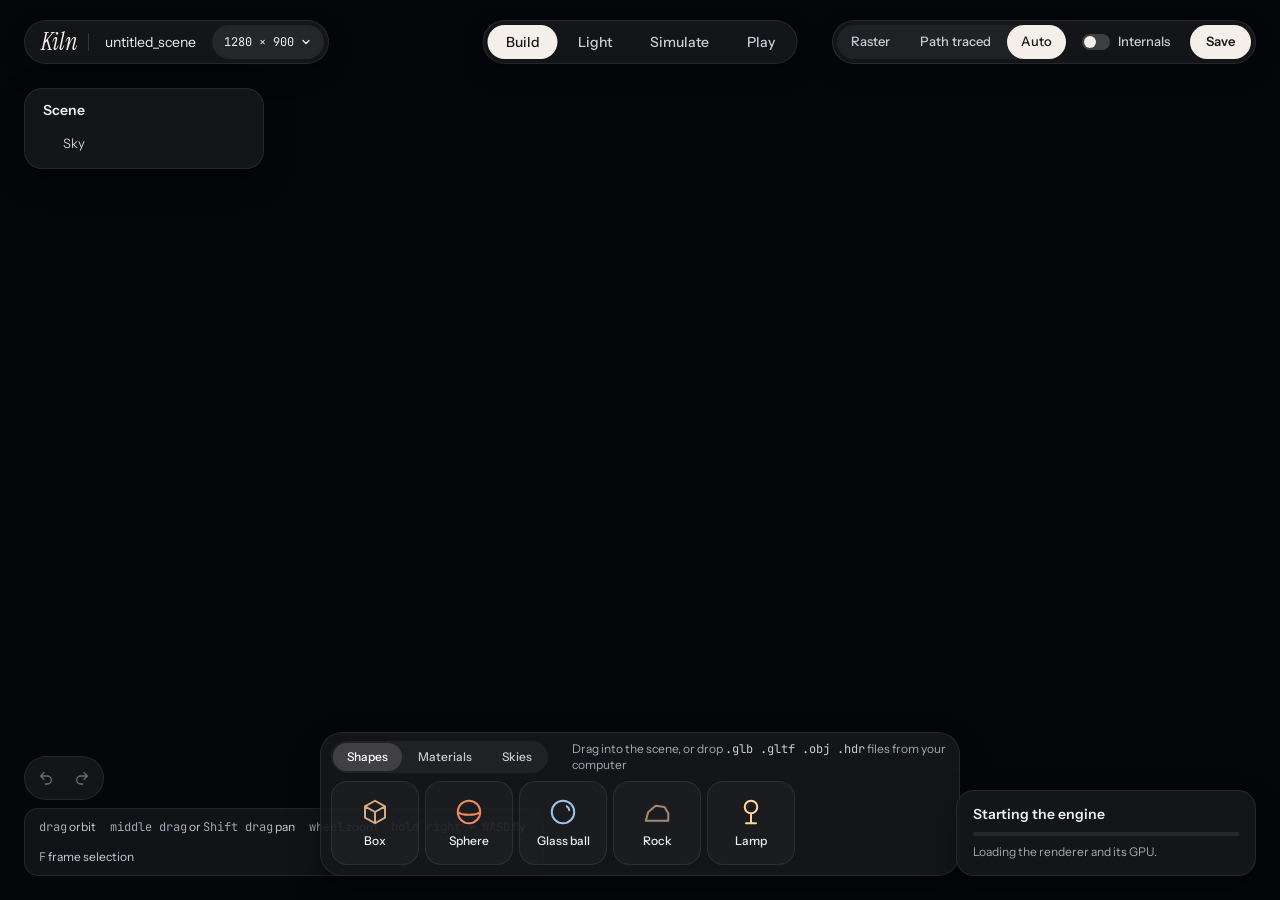
==== web/editor/index.html @ d9aaa7a7 "editor: objects of their own material: colour, roughness, metallic, an image The card's Own gives th" ====
<!doctype html>
<html lang="en">
<head>
<meta charset="utf-8">
<meta name="viewport" content="width=device-width, initial-scale=1">
<title>Kiln — untitled_scene</title>
<link rel="stylesheet" href="editor.css">
</head>
<body>
<!-- Kiln, the web editor of little_renderer (docs: the editor's design handoff). The engine
     (apps/editor.c, compiled to engine.js) draws into #canvas; everything else is HTML over
     it, calling the engine's exported functions (editor.js). -->

<!-- ================= RENDER VIEW: the engine's canvas, the whole window ================= -->
<section id="view" aria-label="Render view. Drop shapes here.">
  <canvas id="canvas" tabindex="-1" aria-label="The scene, drawn by the engine"></canvas>
  <!-- over the frame, in its place and size (editor.js): what the page draws on the render -->
  <div id="overlay" aria-hidden="false">
    <div id="lamp-notes" aria-hidden="true"></div>
    <div id="brackets" class="brackets" aria-hidden="true" hidden><span></span><span></span><span></span><span></span></div>
    <!-- the gizmo (5.13): W Move, E Rotate, R Scale; drawn from the engine's camera (editor.js) -->
    <svg id="gizmo" class="gizmo" aria-hidden="true" hidden></svg>
    <div id="ghost-ground" class="ghost-ground" aria-hidden="true" hidden></div>
    <div id="ghost-ring" class="ghost-ring" aria-hidden="true" hidden></div>
    <div id="ghost-frame" class="ghost-frame" aria-hidden="true" hidden></div>
    <span id="ghost-pill" class="ghost-pill" aria-hidden="true" hidden></span>
    <span id="vcursor" class="vcursor" aria-hidden="true" hidden></span>
    <!-- one button per object, over its box: the keyboard's way to the objects (the mouse picks by ray) -->
    <div id="hits"></div>
  </div>
</section>

<!-- ================= TOP BAR ================= -->
<div class="pill project">
  <span class="wordmark">Kiln</span>
  <span class="sep" aria-hidden="true"></span>
  <span class="scene-name">untitled_scene</span>
  <button type="button" id="res-button" class="res-button mono" aria-haspopup="dialog" aria-expanded="false">
    <span id="res-label"></span>
    <svg width="12" height="12" viewBox="0 0 24 24" fill="none" stroke="currentColor" stroke-width="2.5" stroke-linecap="round" stroke-linejoin="round" aria-hidden="true"><path d="M6 9l6 6 6-6"/></svg>
  </button>
</div>

<section id="res-popover" class="popover res-popover" role="dialog" aria-label="Render resolution" hidden>
  <h2>Render resolution</h2>
  <div role="radiogroup" aria-label="Presets" id="res-presets" class="res-presets"></div>
  <form id="res-custom" class="res-custom">
    <label>Width<input id="res-w" type="number" min="64" max="7680" step="1" class="mono"></label>
    <span class="times" aria-hidden="true">×</span>
    <label>Height<input id="res-h" type="number" min="64" max="4320" step="1" class="mono"></label>
    <button type="submit" class="primary">Apply</button>
  </form>
  <span class="caption">By default the frame is the whole window, at the screen's real pixels. Another size is shown whole, with dark bars where its shape differs.</span>
</section>

<nav class="pill modes" aria-label="Mode">
  <a href="#" data-mode="build" aria-current="page">Build</a>
  <a href="#" data-mode="light" title="Light: the sun, the sky, the exposure">Light</a>
  <a href="#" data-mode="simulate" title="Simulate: run the physics">Simulate</a>
  <a href="#" data-mode="play" title="Play: walk the scene while it runs">Play</a>
</nav>

<div class="pill right-cluster">
  <div role="group" aria-label="Renderer" class="segmented top" id="renderer">
    <button type="button" data-backend="1" aria-pressed="false" title="Raster: instant, one light, hard shadows">Raster</button>
    <button type="button" data-backend="0" aria-pressed="false" title="Path traced: all light, refines over time">Path traced</button>
    <button type="button" data-backend="2" aria-pressed="true" title="Auto: raster while things move, path traced when still">Auto</button>
  </div>
  <button type="button" id="internals" class="switch" aria-pressed="false">
    <span class="track" aria-hidden="true"><span class="knob"></span></span>Internals
  </button>
  <button type="button" id="save-button" class="primary save" aria-haspopup="menu" aria-expanded="false">Save</button>
</div>

<div id="save-menu" class="popover save-menu" role="menu" aria-label="Save" hidden>
  <button type="button" role="menuitem" id="save-glb">
    <span class="item-title">Save scene</span>
    <span class="item-sub mono">glTF 2.0 · untitled_scene.glb</span>
  </button>
  <button type="button" role="menuitem" id="open-scene">
    <span class="item-title">Open scene…</span>
    <span class="item-sub">a .glb saved here (with its sky's .hdr); other glTF files come in as models</span>
  </button>
  <input type="file" id="open-file" accept=".glb,.gltf,.hdr,.obj,.ply" multiple hidden>
  <button type="button" role="menuitem" aria-disabled="true" disabled>
    <span class="item-title">Export OpenUSD (.usda)</span>
    <span class="item-sub">planned</span>
  </button>
</div>

<div id="toast" class="toast" role="status" hidden><span class="dot" aria-hidden="true"></span><span id="toast-text"></span></div>

<!-- ================= SCENE LIST ================= -->
<nav class="panel scene-list" aria-label="Scene">
  <div class="list-head"><span class="list-title">Scene</span><span id="count" class="mono muted small"></span></div>
  <div class="sky-row">
    <span class="swatch round" id="sky-swatch" aria-hidden="true"></span>
    <span class="grow">Sky</span>
    <span id="sky-label" class="muted small ellipsis"></span>
  </div>
  <ul id="objects"></ul>
</nav>

<!-- ================= OBJECT CARD: next to the selection ================= -->
<section id="card" class="card" aria-labelledby="card-name" hidden>
  <div class="card-head">
    <span id="card-swatch" class="card-swatch" aria-hidden="true"></span>
    <h2 id="card-name"></h2>
    <button type="button" id="card-delete" class="icon-sq" aria-label="Delete">
      <svg width="16" height="16" viewBox="0 0 24 24" fill="none" stroke="currentColor" stroke-width="1.8" stroke-linecap="round" stroke-linejoin="round" aria-hidden="true"><path d="M4 7h16M9 7V4h6v3M6 7l1 13h10l1-13"/></svg>
    </button>
    <button type="button" id="card-close" class="icon-sq" aria-label="Close">
      <svg width="16" height="16" viewBox="0 0 24 24" fill="none" stroke="currentColor" stroke-width="2" stroke-linecap="round" aria-hidden="true"><path d="M6 6l12 12M18 6L6 18"/></svg>
    </button>
  </div>
  <div class="card-row">
    <span class="secondary">Physics</span>
    <div role="group" aria-label="Body type" class="segmented quiet small" id="card-body">
      <button type="button" data-dynamic="0" aria-pressed="true">Static</button>
      <button type="button" data-dynamic="1" aria-pressed="false">Dynamic</button>
    </div>
  </div>
  <div class="mat-slot" id="card-mat-slot">
    <span id="card-mat-swatch" class="mat-dot" aria-hidden="true"></span>
    <span class="mat-text"><span id="card-mat" class="mat-name"></span><span class="muted small" id="card-mat-hint">Drag a material onto the object to change it</span></span>
    <button type="button" id="card-own" class="own-toggle" aria-expanded="false" title="A colour, roughness and image of its own">Own</button>
  </div>
  <div class="look-edit" id="look-edit" hidden>
    <label class="look-row"><span class="secondary">Colour</span><input id="look-rgb" type="color" value="#c9a27e"><span id="look-rgb-v" class="mono small"></span></label>
    <label class="look-row"><span class="secondary">Roughness</span><input id="look-rough" type="range" min="0" max="1" step="0.01" value="0.7"><span id="look-rough-v" class="mono small"></span></label>
    <label class="look-row"><span class="secondary">Metallic</span><input id="look-metal" type="range" min="0" max="1" step="0.01" value="0"><span id="look-metal-v" class="mono small"></span></label>
    <div class="look-row look-image-row"><span class="secondary">Image</span>
      <button type="button" id="look-image" class="look-btn">Choose…</button><button type="button" id="look-image-off" class="look-btn" hidden>Remove</button></div>
    <span class="muted small look-image-name"><span id="look-image-name">none</span> · or drop a .png or .jpg onto the object</span>
    <input id="look-file" type="file" accept="image/png,image/jpeg" hidden>
  </div>
  <div class="card-size">
    <div class="size-head"><label for="card-scale" class="secondary">Size</label><span id="card-scale-text" class="mono small"></span></div>
    <input id="card-scale" type="range" min="0.25" max="3" step="0.05" value="1">
    <span id="card-model-note" class="muted small" hidden>Imported at the real size in the file (glTF metres).</span>
  </div>
  <div class="card-transform">
    <span class="secondary">Transform</span>
    <div role="group" aria-label="Transform tool" class="tools" id="card-tools">
      <button type="button" data-tool="drag" aria-pressed="true">Drag<span class="mono key">surface</span></button>
      <button type="button" data-tool="move" aria-pressed="false" title="Move along an axis, or in the screen's plane (W)">Move<span class="mono key">W</span></button>
      <button type="button" data-tool="rotate" aria-pressed="false" title="Turn about an axis, or the view (E)">Rotate<span class="mono key">E</span></button>
      <button type="button" data-tool="scale" aria-pressed="false" title="Stretch along its own axes, or all at once (R)">Scale<span class="mono key">R</span></button>
    </div>
    <div class="readout mono" aria-label="Position in metres">
      <span><span class="ax-x">X</span><span id="card-px"></span></span>
      <span><span class="ax-y">Y</span><span id="card-py"></span></span>
      <span><span class="ax-z">Z</span><span id="card-pz"></span></span>
    </div>
  </div>
  <span id="card-note" class="caption" hidden></span>
</section>

<!-- ================= BOTTOM LEFT: history + navigation ================= -->
<div class="bottom-left">
  <div role="group" aria-label="History" class="pill history">
    <button type="button" id="undo" class="icon" aria-label="Undo (Ctrl Z)" disabled>
      <svg width="16" height="16" viewBox="0 0 24 24" fill="none" stroke="currentColor" stroke-width="2" stroke-linecap="round" stroke-linejoin="round" aria-hidden="true"><path d="M9 14L4 9l5-5M4 9h10a6 6 0 0 1 0 12h-3"/></svg>
    </button>
    <button type="button" id="redo" class="icon" aria-label="Redo (Ctrl Shift Z)" disabled>
      <svg width="16" height="16" viewBox="0 0 24 24" fill="none" stroke="currentColor" stroke-width="2" stroke-linecap="round" stroke-linejoin="round" aria-hidden="true"><path d="M15 14l5-5-5-5M20 9H10a6 6 0 0 0 0 12h3"/></svg>
    </button>
  </div>
  <div class="nav-help">
    <span><span class="mono key">drag</span> orbit</span>
    <span><span class="mono key">middle drag</span> or <span class="mono key">Shift drag</span> pan</span>
    <span><span class="mono key">wheel</span> zoom</span>
    <span><span class="mono key">hold right + WASD</span> fly</span>
    <span><span class="mono key">F</span> frame selection</span>
  </div>
</div>

<!-- ================= BOTTOM CENTER: the tray ================= -->
<div class="tray">
  <div class="tray-top">
    <div role="tablist" aria-label="Tray" class="segmented quiet small" id="tray-tabs">
      <button type="button" role="tab" aria-selected="true" data-tab="shapes">Shapes</button>
      <button type="button" role="tab" aria-selected="false" data-tab="materials">Materials</button>
      <button type="button" role="tab" aria-selected="false" data-tab="skies">Skies</button>
    </div>
    <span class="grow"></span>
    <span class="muted small">Drag into the scene, or drop <span class="mono hint-files">.glb .gltf .obj .hdr</span> files from your computer</span>
  </div>
  <div class="tiles" id="tiles" role="tabpanel"></div>
</div>

<!-- ================= BOTTOM CENTER, Simulate: the controls, or the samples ================= -->
<div class="tray sim-bar" id="sim-bar" hidden>
  <div id="sim-controls" class="sim-controls" hidden>
    <button type="button" id="sim-play" class="sim-play" aria-label="Pause">
      <svg id="sim-icon-pause" width="18" height="18" viewBox="0 0 24 24" fill="currentColor" aria-hidden="true"><rect x="6" y="5" width="4" height="14" rx="1"/><rect x="14" y="5" width="4" height="14" rx="1"/></svg>
      <svg id="sim-icon-play" width="18" height="18" viewBox="0 0 24 24" fill="currentColor" aria-hidden="true" hidden><path d="M8 5.5v13a1 1 0 0 0 1.5.86l10.5-6.5a1 1 0 0 0 0-1.72L9.5 4.64A1 1 0 0 0 8 5.5z"/></svg>
    </button>
    <button type="button" id="sim-reset" class="sim-reset" title="Back to t = 0: the bodies fall again">
      <svg width="16" height="16" viewBox="0 0 24 24" fill="none" stroke="currentColor" stroke-width="2" stroke-linecap="round" stroke-linejoin="round" aria-hidden="true"><path d="M4 12a8 8 0 1 0 2.5-5.8M4 4v5h5"/></svg>
      Reset
    </button>
    <div class="sim-time">
      <span class="mono sim-clock" id="sim-time" aria-label="Simulated time">0.00 s</span>
      <span class="muted small" id="sim-bodies"></span>
    </div>
    <button type="button" id="sim-keep" class="sim-reset" title="End the simulation, keeping where everything is (one undo step)" hidden>
      <svg width="16" height="16" viewBox="0 0 24 24" fill="none" stroke="currentColor" stroke-width="2" stroke-linecap="round" stroke-linejoin="round" aria-hidden="true"><path d="M5 12.5l4.5 4.5L19 7.5"/></svg>
      Keep
    </button>
    <span class="sim-sep" aria-hidden="true"></span>
    <span class="caption sim-note" id="sim-note"><span class="mono key">Space</span> plays and pauses. Paused, the path traced image refines.</span>
  </div>
  <div id="sim-samples" class="sim-samples" hidden>
    <div class="sample-card">
      <img class="sample-thumb" src="samples/sky_rain.jpg" alt="" width="144" height="63">
      <div class="sample-text">
        <span class="sample-title">Sky rain</span>
        <span class="caption">2000 bodies of 14 materials rain onto brick paving under an HDR sky, among 3000 still props: the engine's physics demo, simulated on the GPU.</span>
      </div>
      <button type="button" class="primary" id="open-sample">Open sample</button>
    </div>
    <span class="caption">Samples open in a new tab, so this scene stays as it is.</span>
  </div>
</div>

<!-- ================= Light: its panel (right) and the time of day (bottom) ================= -->
<section class="panel light-panel" id="light-panel" aria-label="Light settings" hidden>
  <h2>Light</h2>
  <p class="caption" id="light-note" hidden>The sky is <span id="light-sky"></span>. Move a control to light the scene with this sun instead.</p>
  <div class="light-group">
    <span class="eyebrow">Sun</span>
    <div class="slider"><div class="slider-row"><label for="l-int">Intensity</label><span class="mono" id="l-int-v"></span></div><input id="l-int" type="range" min="0" max="4" step="0.05"></div>
    <div class="slider"><div class="slider-row"><label for="l-size">Disc size</label><span class="mono" id="l-size-v"></span></div><input id="l-size" type="range" min="0.1" max="3" step="0.01"></div>
    <div class="slider"><div class="slider-row"><label for="l-az">Direction</label><span class="mono" id="l-az-v"></span></div><input id="l-az" type="range" min="0" max="360" step="1"></div>
    <label class="check"><span class="sun-chip" id="l-chip" aria-hidden="true"></span><span class="grow">Colour from sun height</span><input type="checkbox" id="l-warm"></label>
  </div>
  <div class="hairline" aria-hidden="true"></div>
  <div class="light-group">
    <span class="eyebrow">Sky</span>
    <div class="slider"><div class="slider-row"><label for="l-haze">Haze</label><span class="mono" id="l-haze-v"></span></div><input id="l-haze" type="range" min="1" max="10" step="0.1"></div>
  </div>
  <div class="hairline" aria-hidden="true"></div>
  <div class="light-group">
    <span class="eyebrow">Exposure</span>
    <div class="slider"><div class="slider-row"><label for="l-ev">Compensation</label><span class="mono" id="l-ev-v"></span></div><input id="l-ev" type="range" min="-3" max="3" step="0.1" value="0"></div>
    <span class="caption">Applied to the picture on screen, not to the scene.</span>
  </div>
  <div class="internals-mini mono" id="light-internals" hidden></div>
</section>
<div class="tray time-bar" id="time-bar" hidden>
  <div class="time-head">
    <label for="l-time" class="time-title">Time of day</label>
    <span class="mono time-clock" id="l-clock"></span>
    <span class="grow"></span>
    <div role="group" aria-label="Times of day" class="time-presets" id="l-presets"></div>
  </div>
  <div class="time-row">
    <svg width="18" height="18" viewBox="0 0 24 24" fill="none" stroke="#A3A7B0" stroke-width="1.8" stroke-linecap="round" stroke-linejoin="round" aria-hidden="true"><path d="M20 14.5A8 8 0 1 1 9.5 4a6.5 6.5 0 0 0 10.5 10.5z"/></svg>
    <input id="l-time" type="range" min="0" max="1" step="0.005">
    <svg width="18" height="18" viewBox="0 0 24 24" fill="none" stroke="#F2A65A" stroke-width="1.8" stroke-linecap="round" aria-hidden="true"><path d="M12 8a4 4 0 1 0 0 8a4 4 0 1 0 0-8zM12 2v2M12 20v2M2 12h2M20 12h2M4.9 4.9l1.4 1.4M17.7 17.7l1.4 1.4M4.9 19.1l1.4-1.4M17.7 6.3l1.4-1.4"/></svg>
  </div>
</div>

<!-- ================= Play: the editor as one pill, the game's keys, the publish sheet ================= -->
<div class="pill play-pill" id="play-pill" hidden>
  <span class="play-live"><span class="dot" aria-hidden="true"></span>Playing <span id="play-name"></span></span>
  <span class="mono muted small" id="play-stats" hidden></span>
  <button type="button" class="pill-btn" id="play-internals" aria-pressed="false">Internals</button>
  <button type="button" class="pill-btn" id="play-restart">Restart</button>
  <button type="button" class="pill-btn" id="play-stop">Stop</button>
  <button type="button" class="primary" id="play-publish" aria-expanded="false" aria-controls="publish-sheet">Publish</button>
</div>
<div class="play-help" id="play-help" hidden>
  <span><span class="key mono">Click</span>look around</span>
  <span><span class="key mono">WASD</span>move</span>
  <span><span class="key mono">Shift</span>run</span>
  <span><span class="key mono">Space</span>jump</span>
  <span><span class="key mono">B</span>throw a ball</span>
  <span><span class="key mono">Esc</span>free the mouse</span>
</div>
<section class="panel publish-sheet" id="publish-sheet" aria-label="Publish" hidden>
  <div class="sheet-head"><h2>Publish to the web</h2><span class="caption">runs in any WebGPU browser</span></div>
  <div class="field"><label for="pub-title">Title</label><input id="pub-title" type="text" autocomplete="off"></div>
  <div class="field">
    <span>Who can play</span>
    <div class="segmented quiet" role="group" aria-label="Who can play"><button type="button" disabled>Only me</button><button type="button" disabled aria-pressed="true">Link</button><button type="button" disabled>Public</button></div>
  </div>
  <p class="caption">Publishing needs somewhere to host the game, and that is not built yet. Until it is, download the scene to share it: it opens again here (drop it in), and in Blender.</p>
  <button type="button" class="primary big" id="pub-download">Download the scene (.glb)</button>
</section>

<!-- ================= Ctrl K: the palette ================= -->
<div class="veil" id="palette-veil" hidden></div>
<div class="palette" id="palette" role="dialog" aria-modal="true" aria-label="Search or run a command" hidden>
  <div class="pal-head">
    <svg width="20" height="20" viewBox="0 0 24 24" fill="none" stroke="#A3A7B0" stroke-width="2" stroke-linecap="round" aria-hidden="true"><path d="M11 4a7 7 0 1 0 0 14a7 7 0 1 0 0-14zM20 20l-4-4"/></svg>
    <input id="pal-q" type="text" autocomplete="off" spellcheck="false" placeholder="Add an object, find one, run a command" aria-label="Search objects and commands" aria-controls="pal-list">
    <span class="key mono">Esc</span>
  </div>
  <div class="pal-body">
    <div class="pal-list" id="pal-list"></div>
    <aside class="pal-preview" aria-label="Preview">
      <div class="pal-art" id="pal-art"></div>
      <h3 id="pal-title"></h3>
      <p id="pal-desc"></p>
      <span class="grow"></span>
      <div class="pal-enter"><span class="key mono">Enter</span><span id="pal-action"></span></div>
    </aside>
  </div>
  <div class="pal-foot">
    <span><span class="key mono">&uarr; &darr;</span>move</span>
    <span><span class="key mono">Enter</span>choose</span>
    <span><span class="key mono">Shift Enter</span>add and keep open</span>
    <span class="grow"></span>
    <span>New objects drop where the camera looks</span>
  </div>
</div>

<!-- ================= BOTTOM RIGHT: render status ================= -->
<div class="panel status" id="status">
  <div class="status-head">
    <span id="status-title" class="status-title" aria-live="polite">Starting the engine</span>
    <span id="status-right" class="mono muted small nowrap"></span>
  </div>
  <div class="bar" role="progressbar" id="status-bar" aria-label="Path tracer samples" aria-valuemin="0" aria-valuemax="100" aria-valuenow="0">
    <div id="status-fill" class="fill"></div>
  </div>
  <span id="status-note" class="muted small note">Loading the renderer and its GPU.</span>
  <div id="internals-block" class="internals mono" hidden>
    <div id="internal-lines"></div>
    <span class="muted calls-title">engine calls</span>
    <div id="calls"></div>
  </div>
</div>

<script src="editor.js"></script>
<script async src="engine.js"></script>
</body>
</html>
---- web/editor/editor.css ----
/* Kiln editor: the design handoff's tokens (section 2) and components (section 5). */

@font-face { font-family: 'Instrument Sans'; font-weight: 400; font-style: normal; font-display: swap; src: url(fonts/instrument-sans-latin-400-normal.woff2) format('woff2'); }
@font-face { font-family: 'Instrument Sans'; font-weight: 500; font-style: normal; font-display: swap; src: url(fonts/instrument-sans-latin-500-normal.woff2) format('woff2'); }
@font-face { font-family: 'Instrument Sans'; font-weight: 600; font-style: normal; font-display: swap; src: url(fonts/instrument-sans-latin-600-normal.woff2) format('woff2'); }
@font-face { font-family: 'Instrument Serif'; font-weight: 400; font-style: italic; font-display: swap; src: url(fonts/instrument-serif-latin-400-italic.woff2) format('woff2'); }
@font-face { font-family: 'JetBrains Mono'; font-weight: 400; font-style: normal; font-display: swap; src: url(fonts/jetbrains-mono-latin-400-normal.woff2) format('woff2'); }
@font-face { font-family: 'JetBrains Mono'; font-weight: 500; font-style: normal; font-display: swap; src: url(fonts/jetbrains-mono-latin-500-normal.woff2) format('woff2'); }

:root {
  color-scheme: dark;
  --bg-app: #0E1018;
  --surface-float: #16171BEB;
  --surface-raised: #16171BF2;
  --surface-raised-strong: #16171BF7;
  --surface-inset: #0E1018;
  --fill-subtle: #FFFFFF0D;
  --fill-hover: #FFFFFF12;
  --fill-quiet: #FFFFFF08;
  --fill-selected-quiet: #FFFFFF24;
  --border-hairline: #FFFFFF14;
  --border-strong: #FFFFFF1F;
  --border-card: #FFFFFF1A;
  --text-primary: #ECEDEF;
  --text-strong: #FFFFFF;
  --text-secondary: #C9CCD3;
  --text-muted: #A3A7B0;
  --ink-on-light: #16171B;
  --accent-ivory: #F4EFE8;
  --accent-amber: #F2A65A;
  --ink-on-amber: #1A1206;
  --ok-green: #5FCB8A;
  --axis-x: #F0565A;
  --axis-y: #5BD16B;
  --axis-z: #5C9BFF;
  --bars: #05060A;
  --shadow-pill: 0 8px 24px rgba(0, 0, 0, .35);
  --shadow-panel: 0 12px 32px rgba(0, 0, 0, .40);
  --shadow-card: 0 18px 44px rgba(0, 0, 0, .50);
  --font-ui: 'Instrument Sans', Inter, system-ui, sans-serif;
  --font-mono: 'JetBrains Mono', ui-monospace, monospace;
  --margin: 24px;
}

* { box-sizing: border-box; }
html, body { height: 100%; }
body {
  margin: 0; overflow: hidden; background: var(--bg-app); color: var(--text-primary);
  font-family: var(--font-ui); font-size: 13px; line-height: 1.35;
  -webkit-font-smoothing: antialiased;
}
button, input { font: inherit; color: inherit; }
button { cursor: pointer; border: 0; background: transparent; padding: 0; }
button:disabled, button[aria-disabled="true"] { cursor: default; opacity: .4; }
button:focus-visible, input:focus-visible, a:focus-visible, [tabindex]:focus-visible { outline: 2px solid var(--accent-amber); outline-offset: 2px; }
a { color: var(--accent-amber); }
[hidden] { display: none !important; }
.mono { font-family: var(--font-mono); }
.muted { color: var(--text-muted); }
.small { font-size: 12px; }
.grow { flex: 1 1 auto; }
.nowrap { white-space: nowrap; }
.ellipsis { overflow: hidden; text-overflow: ellipsis; white-space: nowrap; }

/* ---- the render view: the frame scaled to fit, bars around it (5.15) ---- */
#view { position: fixed; inset: 0; background: var(--bars); }
#canvas { position: absolute; display: block; background: var(--bars); outline: none; }

/* ---- floating chrome ---- */
.pill {
  position: absolute; display: flex; align-items: center; height: 44px;
  background: var(--surface-float); border: 1px solid var(--border-hairline); border-radius: 999px;
  box-shadow: var(--shadow-pill);
}
.panel {
  position: absolute; background: var(--surface-float); border: 1px solid var(--border-hairline);
  border-radius: 18px; box-shadow: var(--shadow-panel);
}
.popover {
  position: absolute; z-index: 5; background: var(--surface-raised-strong); border: 1px solid var(--border-strong);
  box-shadow: var(--shadow-card);
}
.primary { height: 34px; padding: 0 16px; border-radius: 999px; background: var(--accent-ivory); color: var(--ink-on-light); font-weight: 600; }

/* project pill */
.project { left: var(--margin); top: 20px; gap: 10px; padding: 0 4px 0 16px; }
.wordmark { font-family: 'Instrument Serif', Georgia, serif; font-style: italic; font-size: 24px; line-height: 1; color: var(--accent-ivory); }
.project .sep { width: 1px; height: 18px; background: #FFFFFF22; }
.scene-name { padding: 0 6px; font-size: 14px; }
.res-button { height: 34px; display: flex; align-items: center; gap: 6px; padding: 0 12px; border-radius: 999px; background: var(--fill-hover); font-size: 12px; }

/* resolution popover (5.6) */
.res-popover { left: var(--margin); top: 76px; width: 320px; padding: 16px; display: flex; flex-direction: column; gap: 12px; border-radius: 18px; }
.res-popover h2 { margin: 0; font-size: 14px; font-weight: 600; }
.res-presets { display: flex; flex-direction: column; gap: 4px; }
.res-presets button { height: 36px; display: flex; align-items: center; gap: 10px; padding: 0 10px; border: 1px solid var(--border-hairline); border-radius: 10px; text-align: left; }
.res-presets button[aria-checked="true"] { border-color: var(--accent-amber); background: #F2A65A1F; }
.res-presets .dims { font-family: var(--font-mono); font-size: 12px; width: 96px; }
.res-presets .name { flex: 1 1 auto; color: var(--text-muted); }
.res-custom { display: flex; align-items: flex-end; gap: 8px; margin: 0; }
.res-custom label { display: flex; flex-direction: column; gap: 4px; color: var(--text-muted); font-size: 12px; }
.res-custom input { width: 88px; height: 34px; padding: 0 8px; border: 1px solid var(--border-strong); border-radius: 8px; background: var(--surface-inset); color: var(--text-strong); font-size: 12px; }
.res-custom input[aria-invalid="true"] { border-color: var(--axis-x); }
.res-custom .times { padding-bottom: 9px; color: var(--text-muted); }
.res-custom .primary { border-radius: 8px; padding: 0 14px; }
.caption { font-size: 12px; line-height: 1.4; color: var(--text-muted); }

/* mode tabs (5.4) */
.modes { left: 50%; top: 20px; transform: translateX(-50%); gap: 2px; padding: 4px; }
.modes a { height: 34px; display: flex; align-items: center; padding: 0 18px; border-radius: 999px; color: var(--text-secondary); font-size: 14px; font-weight: 500; text-decoration: none; }
.modes a[aria-current="page"] { background: var(--accent-ivory); color: var(--ink-on-light); }
.modes a[aria-disabled="true"] { cursor: default; }

/* right cluster: renderer switch, internals, save */
.right-cluster { right: var(--margin); top: 20px; gap: 8px; padding: 0 4px; }
.segmented { display: flex; gap: 2px; background: var(--fill-subtle); border-radius: 999px; }
.segmented button { height: 34px; padding: 0 14px; border-radius: 999px; color: var(--text-secondary); font-weight: 500; }
.segmented.top button[aria-pressed="true"] { background: var(--accent-ivory); color: var(--ink-on-light); }
.segmented.quiet { padding: 2px; }
.segmented.quiet button[aria-pressed="true"], .segmented.quiet button[aria-selected="true"] { background: var(--fill-selected-quiet); color: var(--text-strong); }
.segmented.small button { height: 28px; font-size: 12px; }
.switch { height: 34px; display: flex; align-items: center; gap: 8px; padding: 0 12px 0 8px; border-radius: 999px; color: var(--text-secondary); font-weight: 500; }
.switch .track { width: 28px; height: 16px; border-radius: 999px; background: #FFFFFF2E; display: flex; align-items: center; justify-content: flex-start; padding: 0 2px; }
.switch .knob { width: 12px; height: 12px; border-radius: 50%; background: var(--accent-ivory); }
.switch[aria-pressed="true"] .track { background: var(--accent-amber); justify-content: flex-end; }

/* save menu (5.7) */
.save-menu { right: var(--margin); top: 76px; width: 280px; padding: 6px; display: flex; flex-direction: column; gap: 2px; border-radius: 16px; }
.save-menu button { height: 44px; display: flex; flex-direction: column; justify-content: center; padding: 0 12px; border-radius: 10px; text-align: left; }
.save-menu button:not(:disabled):hover { background: var(--fill-hover); }
.save-menu .item-title { font-weight: 500; }
.save-menu .item-sub { font-size: 11px; color: var(--text-muted); }

/* toast */
.toast { position: absolute; left: 50%; top: 80px; transform: translateX(-50%); z-index: 6; height: 36px; display: flex; align-items: center; gap: 8px; padding: 0 16px; border-radius: 999px; background: var(--surface-raised); border: 1px solid #F2A65A66; font-weight: 500; }
.toast .dot { width: 7px; height: 7px; border-radius: 50%; background: var(--ok-green); }

/* scene list (5.8) */
.scene-list { left: var(--margin); top: 88px; width: 240px; max-height: 560px; overflow: auto; padding: 12px 8px 8px; }
.list-head { display: flex; align-items: baseline; justify-content: space-between; padding: 0 10px 8px; }
.list-title { font-size: 14px; font-weight: 600; }
.sky-row { display: flex; align-items: center; gap: 10px; height: 32px; padding: 0 10px; color: var(--text-secondary); }
.sky-row .muted { max-width: 110px; }
.swatch { width: 10px; height: 10px; flex: 0 0 10px; border-radius: 2px; }
.swatch.round { border-radius: 50%; }
#objects { list-style: none; margin: 0; padding: 0; display: flex; flex-direction: column; gap: 1px; }
#objects button { width: 100%; height: 32px; display: flex; align-items: center; gap: 10px; padding: 0 10px; border-radius: 10px; color: #DADCE1; text-align: left; }
#objects button:hover { background: var(--fill-quiet); }
#objects button[aria-current="true"] { background: #F2A65A2E; color: var(--text-strong); font-weight: 600; }
#objects .name { flex: 1 1 auto; overflow: hidden; text-overflow: ellipsis; white-space: nowrap; }
#objects .body { font-size: 11px; color: var(--text-muted); font-weight: 400; }

/* bottom left: history + navigation help */
.bottom-left { position: absolute; left: var(--margin); bottom: var(--margin); display: flex; flex-direction: column; align-items: flex-start; gap: 8px; }
.history { position: static; gap: 2px; padding: 4px; box-shadow: none; }
.icon { width: 34px; height: 34px; border-radius: 50%; display: flex; align-items: center; justify-content: center; }
.nav-help { display: flex; flex-wrap: wrap; gap: 14px; max-width: 520px; padding: 10px 14px; border-radius: 14px; background: #16171BCC; border: 1px solid var(--border-hairline); font-size: 12px; color: var(--text-secondary); }
.nav-help .key { color: var(--text-muted); }

/* tray (5.10) */
.tray { position: absolute; left: 50%; bottom: var(--margin); transform: translateX(-50%); display: flex; flex-direction: column; gap: 8px; padding: 8px 10px 10px; background: var(--surface-float); border: 1px solid var(--border-hairline); border-radius: 22px; box-shadow: var(--shadow-panel); }
.tray-top { display: flex; align-items: center; gap: 12px; }
.hint-files { color: var(--text-secondary); }
.tiles { display: flex; gap: 6px; }
.tile { width: 88px; height: 84px; display: flex; flex-direction: column; align-items: center; justify-content: center; gap: 6px; border: 1px solid var(--border-hairline); border-radius: 16px; background: var(--fill-quiet); cursor: grab; }
.tile:hover { background: var(--fill-hover); }
.tile .label { font-size: 12px; font-weight: 500; white-space: nowrap; }
.tile .mat-swatch { width: 34px; height: 34px; border-radius: 50%; }
.tile.sky { width: 140px; justify-content: flex-end; align-items: flex-start; padding: 8px 10px; color: #FFFFFF; text-align: left; }
.tile.sky[aria-pressed="true"] { border-color: var(--accent-amber); }
.tile.sky .label { font-weight: 600; text-shadow: 0 1px 4px rgba(0, 0, 0, .6); }

/* Simulate: the controls (a sample running) or the samples to open, where the tray is */
.sim-bar { padding: 10px 12px; }
.sim-controls { display: flex; align-items: center; gap: 12px; }
.sim-play { width: 44px; height: 44px; border-radius: 50%; display: flex; align-items: center; justify-content: center; background: var(--accent-ivory); color: var(--ink-on-light); }
.sim-reset { height: 36px; display: flex; align-items: center; gap: 8px; padding: 0 14px; border-radius: 999px; background: var(--fill-hover); color: var(--text-primary); font-weight: 500; }
.sim-reset:hover { background: var(--fill-selected-quiet); }
.sim-reset:disabled { opacity: 0.4; }
.sim-bar:has(#sim-samples:not([hidden])) { display: flex; flex-direction: column; gap: 10px; }
.sim-time { display: flex; flex-direction: column; gap: 2px; min-width: 132px; }
.sim-clock { font-size: 18px; color: var(--text-strong); }
.sim-sep { width: 1px; height: 32px; background: var(--border-hairline); }
.sim-note { max-width: 260px; }
.sim-note .key { color: var(--text-secondary); }
.sim-samples { display: flex; flex-direction: column; gap: 8px; width: 620px; }
.sample-card { display: flex; align-items: center; gap: 14px; padding: 8px; border: 1px solid var(--border-hairline); border-radius: 16px; background: var(--fill-quiet); }
.sample-thumb { width: 144px; height: 63px; flex: 0 0 144px; object-fit: cover; border-radius: 10px; background: linear-gradient(180deg, #7FA6CF 0%, #C9D6E2 40%, #B5664A 42%, #8E4B37 100%); }
.sample-text { display: flex; flex-direction: column; gap: 4px; flex: 1 1 auto; }
.sample-title { font-weight: 600; font-size: 14px; }
.sample-card .primary { flex: 0 0 auto; white-space: nowrap; }
/* a sample's scene list: what it is made of, not objects to pick */
#objects .row { height: 32px; display: flex; align-items: center; gap: 10px; padding: 0 10px; color: #DADCE1; }
#objects .row .name { flex: 1 1 auto; }

/* status card (5.11) */
.status { right: var(--margin); bottom: var(--margin); width: 300px; padding: 14px 16px; display: flex; flex-direction: column; gap: 8px; }
.status-head { display: flex; justify-content: space-between; align-items: baseline; gap: 12px; }
.status-title { font-weight: 600; font-size: 14px; }
.bar { height: 4px; border-radius: 999px; background: var(--border-hairline); overflow: hidden; }
.bar .fill { width: 0; height: 100%; background: var(--accent-amber); transition: width .15s linear; }
.bar .fill.green { background: var(--ok-green); }
.note { line-height: 1.4; }
.internals { display: flex; flex-direction: column; gap: 4px; padding-top: 8px; border-top: 1px solid var(--border-hairline); font-size: 11px; color: var(--text-secondary); }
.internals .line { display: flex; justify-content: space-between; gap: 12px; }
.internals .line .k { color: var(--text-muted); }
.internals .calls-title { padding-top: 6px; }
#calls span { display: block; white-space: nowrap; overflow: hidden; text-overflow: ellipsis; color: var(--text-primary); }

/* ---- over the render: the frame's own layer (editor.js keeps it on the canvas) ---- */
#overlay { position: absolute; pointer-events: none; }
#overlay > * { position: absolute; }
/* selection brackets (5.12): four 16 px amber corners, 8 px outside the object's box */
.brackets span { position: absolute; width: 16px; height: 16px; border: 0 solid var(--accent-amber); }
.brackets span:nth-child(1) { left: 0; top: 0; border-left-width: 2px; border-top-width: 2px; }
.brackets span:nth-child(2) { right: 0; top: 0; border-right-width: 2px; border-top-width: 2px; }
.brackets span:nth-child(3) { left: 0; bottom: 0; border-left-width: 2px; border-bottom-width: 2px; }
.brackets span:nth-child(4) { right: 0; bottom: 0; border-right-width: 2px; border-bottom-width: 2px; }
/* drop previews (5.14) */
.ghost-ground { border-radius: 50%; border: 2px dashed var(--accent-amber); background: #F2A65A1F; box-sizing: border-box; }
.ghost-ring { border-radius: 14px; border: 2px solid var(--accent-amber); background: #F2A65A14; box-sizing: border-box; }
.ghost-frame { inset: 12px; border-radius: 28px; border: 2px dashed var(--accent-amber); background: #F2A65A0D; }
.ghost-pill { transform: translate(-50%, -100%); height: 30px; display: flex; align-items: center; padding: 0 12px; border-radius: 999px; background: var(--accent-amber); color: var(--ink-on-amber); font-weight: 600; white-space: nowrap; }
.ghost-pill.dark { background: var(--surface-float); color: var(--text-primary); }
/* the cursor of a drag while the real one is hidden (the pointer locked) */
.vcursor { width: 14px; height: 14px; transform: translate(-50%, -50%); border-radius: 50%; border: 2px solid #fff; box-shadow: 0 0 0 1px rgba(0, 0, 0, 0.55), 0 1px 4px rgba(0, 0, 0, 0.4); }
/* raster lamp note (5.16) */
.lamp-note { position: absolute; transform: translate(-50%, -100%); height: 24px; display: flex; align-items: center; gap: 6px; padding: 0 10px; border-radius: 999px; background: var(--surface-float); border: 1px solid var(--border-strong); font-size: 11px; color: var(--text-secondary); white-space: nowrap; }
.lamp-note::before { content: ""; width: 6px; height: 6px; border-radius: 50%; background: #FFD39A; }
/* the objects' buttons: for the keyboard (the mouse goes through them to the render) */
#hits { inset: 0; }
#hits button { position: absolute; border-radius: 12px; pointer-events: none; }

/* ---- the object card (5.9) ---- */
.card { position: absolute; z-index: 4; width: 316px; padding: 16px; box-sizing: border-box; display: flex; flex-direction: column; gap: 14px; background: var(--surface-raised); border: 1px solid var(--border-card); border-radius: 18px; box-shadow: var(--shadow-card); }
.card-head { display: flex; align-items: center; gap: 10px; }
.card-head h2 { flex: 1 1 auto; margin: 0; font-size: 16px; font-weight: 600; overflow: hidden; text-overflow: ellipsis; white-space: nowrap; }
.card-swatch { width: 14px; height: 14px; border-radius: 4px; flex: 0 0 14px; }
.icon-sq { width: 34px; height: 34px; border-radius: 8px; color: var(--text-secondary); display: flex; align-items: center; justify-content: center; }
.icon-sq:hover { background: var(--fill-hover); }
.secondary { color: var(--text-secondary); }
.card-row { display: flex; align-items: center; justify-content: space-between; }
.card-row .segmented button { padding: 0 12px; }
.mat-slot { display: flex; align-items: center; gap: 10px; min-height: 44px; padding: 6px 12px; box-sizing: border-box; border: 1px dashed #FFFFFF26; border-radius: 12px; background: #FFFFFF06; }
.mat-slot.target { border-color: var(--accent-amber); border-style: solid; }
.mat-dot { width: 22px; height: 22px; border-radius: 50%; flex: 0 0 22px; }
.mat-text { flex: 1 1 auto; display: flex; flex-direction: column; }
.mat-name { font-weight: 500; }
.mat-text .muted { font-size: 11px; line-height: 1.35; }
.own-toggle { flex: 0 0 auto; height: 28px; padding: 0 12px; border: 1px solid #FFFFFF26; border-radius: 14px; background: transparent; color: var(--text-secondary, #C9CCD3); font: inherit; font-size: 12px; cursor: pointer; }
.own-toggle[aria-expanded="true"], .own-toggle:hover { border-color: var(--accent-amber); color: var(--accent-amber); }
.look-edit { display: flex; flex-direction: column; gap: 8px; padding: 10px 12px; border-radius: 12px; background: #FFFFFF06; border: 1px solid #FFFFFF14; }
.look-row { display: grid; grid-template-columns: 76px 1fr 44px; align-items: center; gap: 8px; font-size: 12px; }
.look-row input[type="range"] { width: 100%; margin: 0; accent-color: var(--accent-amber); }
.look-row input[type="color"] { width: 100%; height: 26px; padding: 0; border: 1px solid #FFFFFF26; border-radius: 6px; background: transparent; cursor: pointer; }
.look-image-name { overflow: hidden; text-overflow: ellipsis; white-space: nowrap; }
.look-image-row { grid-template-columns: 76px auto auto 1fr; }
.look-btn { height: 26px; padding: 0 10px; border: 1px solid #FFFFFF26; border-radius: 13px; background: transparent; color: inherit; font: inherit; font-size: 12px; cursor: pointer; }
.look-btn:hover { border-color: var(--accent-amber); }
.card-size { display: flex; flex-direction: column; gap: 4px; }
.size-head { display: flex; justify-content: space-between; }
.card-size input { width: 100%; margin: 0; accent-color: var(--accent-amber); }
.card-transform { display: flex; flex-direction: column; gap: 6px; }
.tools { display: grid; grid-template-columns: repeat(4, minmax(0, 1fr)); gap: 2px; padding: 2px; background: var(--fill-subtle); border-radius: 12px; }
.tools button { height: 40px; display: flex; flex-direction: column; align-items: center; justify-content: center; border-radius: 10px; font-size: 12px; font-weight: 500; }
.tools .key { font-size: 10px; color: var(--text-muted); }
.tools button[aria-pressed="true"] { background: var(--accent-amber); color: var(--ink-on-amber); }
.tools button[aria-pressed="true"] .key { color: var(--ink-on-amber); }
.readout { display: grid; grid-template-columns: repeat(3, minmax(0, 1fr)); gap: 4px; font-size: 12px; }
.readout > span { display: flex; gap: 6px; padding: 6px 8px; border-radius: 8px; background: var(--surface-inset); }
.ax-x { color: var(--axis-x); } .ax-y { color: var(--axis-y); } .ax-z { color: var(--axis-z); }

/* the gizmo (5.13): 200 x 200 px round the object's middle, its handles taking the mouse */
.gizmo { overflow: visible; pointer-events: none; }
.gizmo .hit { stroke: transparent; fill: none; stroke-width: 16; pointer-events: stroke; cursor: grab; }
.gizmo .hit-fill { fill: transparent; pointer-events: all; cursor: grab; }
.gizmo .hot { filter: brightness(1.35); }

/* ---- Light (the design's StageLight): the panel, the time of day ---- */
.light-panel { right: var(--margin); top: 88px; width: 340px; padding: 18px; box-sizing: border-box; display: flex; flex-direction: column; gap: 16px; background: var(--surface-raised); border-color: var(--border-card); box-shadow: var(--shadow-card); }
.light-panel h2 { margin: 0; font-size: 16px; font-weight: 600; }
.light-group { display: flex; flex-direction: column; gap: 12px; }
.eyebrow { font-size: 11px; font-weight: 600; letter-spacing: 0.8px; text-transform: uppercase; color: var(--text-muted); }
.slider { display: flex; flex-direction: column; gap: 4px; }
.slider-row { display: flex; justify-content: space-between; color: var(--text-secondary); }
.slider-row .mono { font-size: 12px; color: var(--text-primary); }
.slider input, .time-row input { width: 100%; margin: 0; accent-color: var(--accent-amber); }
.check { display: flex; align-items: center; gap: 10px; color: var(--text-secondary); }
.check input { width: 16px; height: 16px; margin: 0; accent-color: var(--accent-amber); }
.sun-chip { width: 28px; height: 28px; border-radius: 8px; border: 1px solid #FFFFFF22; background: #FFE2B8; }
.hairline { height: 1px; background: var(--border-hairline); }
.grow { flex: 1 1 auto; }
.internals-mini { display: flex; flex-direction: column; gap: 6px; padding: 12px; border-radius: 12px; background: var(--surface-inset); border: 1px solid var(--border-hairline); font-size: 12px; color: var(--text-secondary); }
.internals-mini div { display: flex; justify-content: space-between; gap: 10px; }
.internals-mini span:first-child { color: var(--text-muted); }
.time-bar { width: 820px; max-width: calc(100vw - 2 * var(--margin)); box-sizing: border-box; padding: 14px 18px 16px; gap: 12px; }
.time-head { display: flex; align-items: center; gap: 12px; flex-wrap: wrap; }
.time-title { font-weight: 600; font-size: 14px; }
.time-clock { font-size: 13px; color: var(--accent-amber); }
.time-presets { display: flex; gap: 4px; }
.time-presets button { height: 30px; padding: 0 12px; border: 1px solid #FFFFFF1F; border-radius: 999px; color: var(--text-secondary); font-size: 12px; font-weight: 500; }
.time-presets button[aria-pressed="true"] { border-color: var(--accent-amber); background: #F2A65A2E; color: var(--text-strong); }
.time-row { display: flex; align-items: center; gap: 14px; }

/* ---- Play (StagePlay): the editor as one pill; the rest of it away ---- */
body.playing .project, body.playing .modes, body.playing .right-cluster, body.playing .scene-list, body.playing .bottom-left,
body.playing .tray, body.playing .status, body.playing #card, body.playing #overlay, body.playing .toast:not(.keep) { display: none !important; }
.play-pill { left: 50%; top: 20px; transform: translateX(-50%); height: 48px; gap: 6px; padding: 0 6px 0 16px; box-sizing: border-box; z-index: 6; }
.play-live { display: flex; align-items: center; gap: 8px; color: var(--accent-amber); font-weight: 600; padding-right: 8px; white-space: nowrap; }
.play-live .dot { width: 8px; height: 8px; border-radius: 50%; background: var(--accent-amber); }
.pill-btn { height: 36px; padding: 0 14px; border-radius: 999px; background: var(--fill-hover); color: var(--text-primary); font-weight: 500; }
.pill-btn[aria-pressed="true"] { background: #F2A65A33; color: var(--text-strong); }
.play-pill .primary { height: 36px; }
.play-help { position: absolute; left: 40px; bottom: 40px; z-index: 6; display: flex; flex-wrap: wrap; gap: 14px; font-size: 14px; color: #FFF6EA; text-shadow: 0 2px 8px rgba(0, 0, 0, 0.6); }
.play-help > span { display: flex; align-items: center; gap: 8px; }
.play-help .key { padding: 2px 8px; border: 1px solid #FFF6EA80; border-radius: 6px; }
.publish-sheet { right: var(--margin); top: 88px; z-index: 6; width: 420px; max-width: calc(100vw - 2 * var(--margin)); padding: 20px; box-sizing: border-box; display: flex; flex-direction: column; gap: 16px; background: var(--surface-raised); border-color: var(--border-card); box-shadow: var(--shadow-card); }
.sheet-head { display: flex; align-items: baseline; justify-content: space-between; gap: 12px; }
.sheet-head h2 { margin: 0; font-size: 18px; font-weight: 600; }
.field { display: flex; flex-direction: column; gap: 6px; color: var(--text-secondary); }
.field input { height: 40px; padding: 0 12px; border: 1px solid #FFFFFF1F; border-radius: 10px; background: var(--surface-inset); color: var(--text-strong); font-size: 15px; }
.field .segmented button { flex: 1 1 0; }
.field .segmented button:disabled { opacity: 0.55; cursor: default; }
.primary.big { height: 48px; border-radius: 14px; background: var(--accent-amber); color: var(--ink-on-amber); font-size: 15px; }

/* ---- Ctrl K (StageCommand): the palette ---- */
.veil { position: fixed; inset: 0; z-index: 20; background: #05060ACC; }
.palette { position: fixed; left: 50%; top: max(24px, calc(50vh - 380px)); transform: translateX(-50%); z-index: 21; width: min(980px, calc(100vw - 32px)); display: flex; flex-direction: column; background: var(--ink-on-light); border: 1px solid var(--border-strong); border-radius: 22px; box-shadow: 0 30px 80px rgba(0, 0, 0, 0.6); overflow: hidden; }
.pal-head { display: flex; align-items: center; gap: 14px; height: 68px; padding: 0 20px; border-bottom: 1px solid var(--border-hairline); }
.pal-head input { flex: 1 1 auto; min-width: 0; height: 40px; border: 0; outline: none; background: transparent; color: var(--text-strong); font-size: 20px; }
.palette .key { font-size: 11px; padding: 3px 7px; border-radius: 6px; background: var(--border-hairline); color: var(--text-secondary); }
.pal-body { display: flex; min-height: 420px; max-height: min(560px, calc(100vh - 220px)); }
.pal-list { flex: 1 1 auto; min-width: 0; padding: 10px; overflow: auto; }
.pal-group { padding: 12px 12px 6px; font-size: 11px; font-weight: 600; letter-spacing: 0.8px; text-transform: uppercase; color: var(--text-muted); }
.pal-item { width: 100%; height: 48px; display: flex; align-items: center; gap: 14px; padding: 0 12px; border-radius: 12px; color: var(--text-primary); text-align: left; }
.pal-item[aria-selected="true"] { background: var(--fill-hover); }
.pal-icon { width: 32px; height: 32px; flex: 0 0 32px; border-radius: 9px; display: flex; align-items: center; justify-content: center; }
.pal-text { flex: 1 1 auto; display: flex; align-items: baseline; gap: 10px; min-width: 0; }
.pal-label { font-size: 15px; font-weight: 500; white-space: nowrap; }
.pal-sub { font-size: 13px; color: var(--text-muted); white-space: nowrap; overflow: hidden; text-overflow: ellipsis; }
.pal-kbd { font-family: var(--font-mono); font-size: 11px; color: var(--text-muted); }
.pal-empty { padding: 40px 12px; color: var(--text-muted); font-size: 15px; }
.pal-preview { flex: 0 0 340px; padding: 20px; box-sizing: border-box; border-left: 1px solid var(--border-hairline); display: flex; flex-direction: column; gap: 14px; background: #121317; }
.pal-art { height: 180px; border-radius: 14px; background: var(--surface-inset); border: 1px solid var(--border-hairline); display: flex; align-items: center; justify-content: center; }
.pal-preview h3 { margin: 0; font-size: 18px; font-weight: 600; }
.pal-preview p { margin: 0; font-size: 14px; line-height: 1.5; color: var(--text-secondary); }
.pal-enter { display: flex; align-items: center; gap: 8px; font-size: 12px; color: var(--text-muted); }
.pal-foot { display: flex; align-items: center; gap: 20px; height: 44px; padding: 0 20px; border-top: 1px solid var(--border-hairline); font-size: 12px; color: var(--text-muted); }
.pal-foot > span { display: flex; align-items: center; gap: 6px; }
@media (max-width: 760px) { .pal-preview { display: none; } .pal-foot > span:last-child { display: none; } }
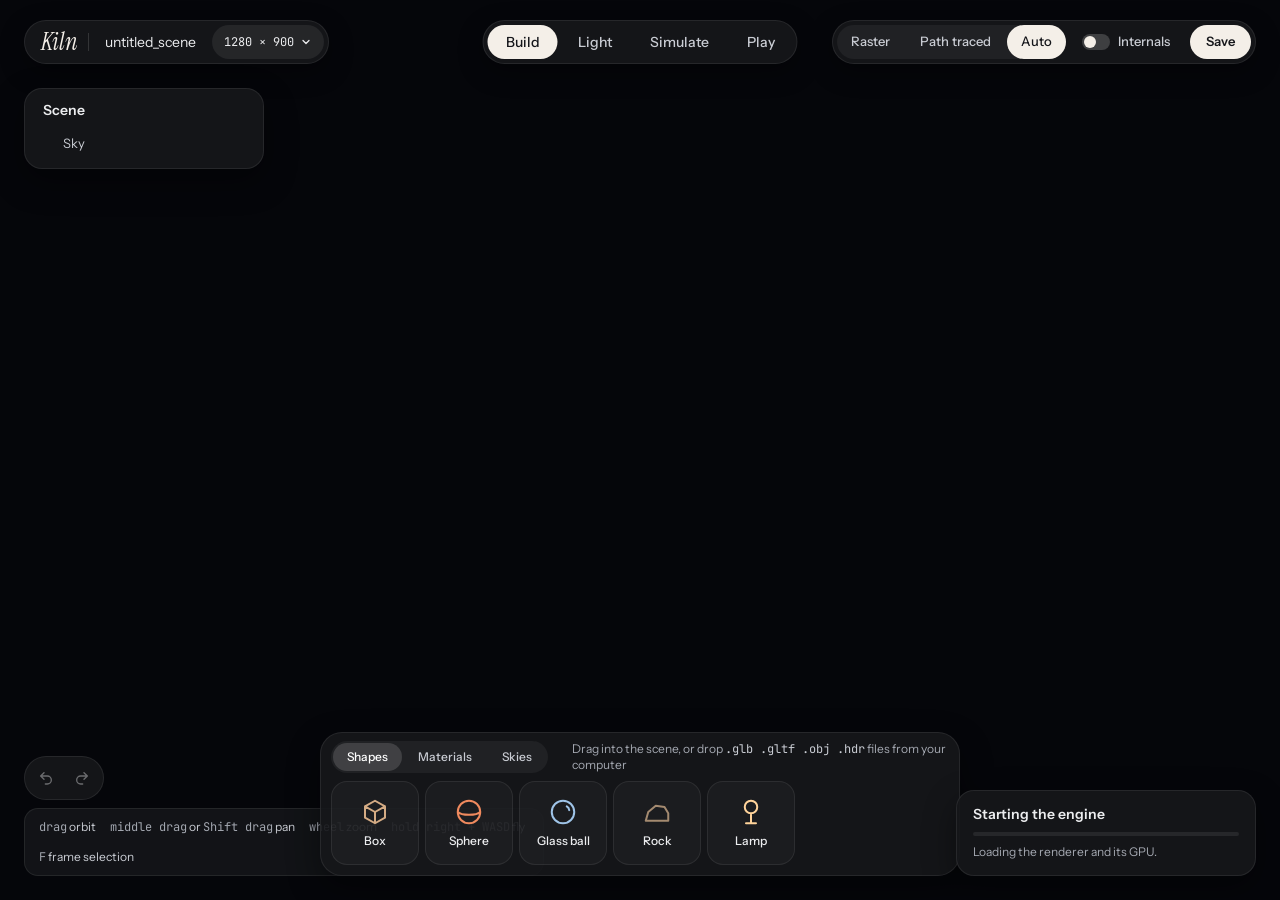
==== commit 366e054b: "editor: Export OpenUSD (.usda) The Save menu's planned entry works: the scene as USD text, downloade" ====
--- a/web/editor/index.html
+++ b/web/editor/index.html
@@ -82,9 +82,9 @@
     <span class="item-sub">a .glb saved here (with its sky's .hdr); other glTF files come in as models</span>
   </button>
   <input type="file" id="open-file" accept=".glb,.gltf,.hdr,.obj,.ply" multiple hidden>
-  <button type="button" role="menuitem" aria-disabled="true" disabled>
+  <button type="button" role="menuitem" id="save-usd">
     <span class="item-title">Export OpenUSD (.usda)</span>
-    <span class="item-sub">planned</span>
+    <span class="item-sub">for Blender, usdview, Omniverse: shapes, meshes, materials (images stay in the .glb)</span>
   </button>
 </div>
 
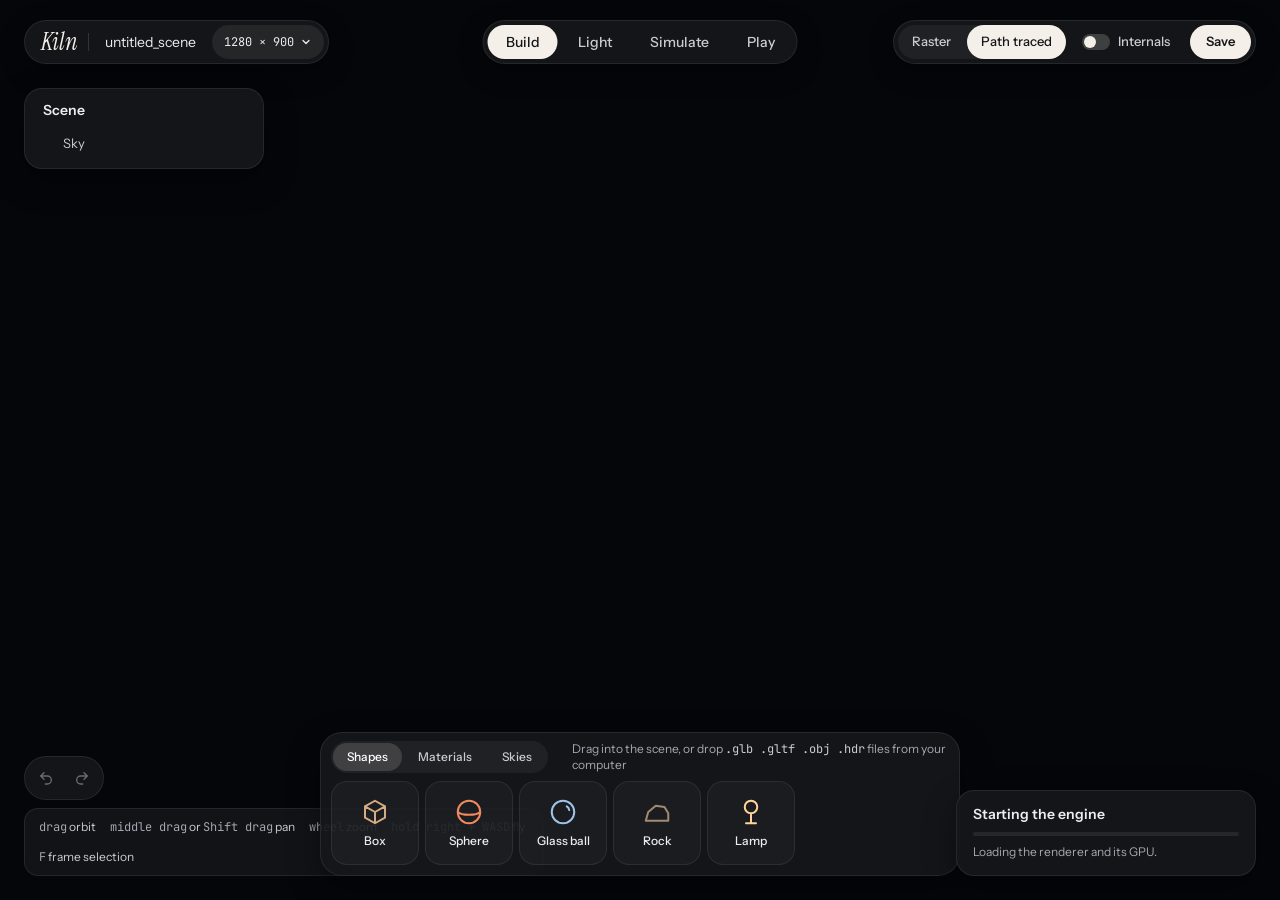
==== commit 2645cab2: "editor: Raster and Path traced only in the page The page's renderer switch has two buttons, Raster a" ====
--- a/web/editor/index.html
+++ b/web/editor/index.html
@@ -63,8 +63,7 @@
 <div class="pill right-cluster">
   <div role="group" aria-label="Renderer" class="segmented top" id="renderer">
     <button type="button" data-backend="1" aria-pressed="false" title="Raster: instant, one light, hard shadows">Raster</button>
-    <button type="button" data-backend="0" aria-pressed="false" title="Path traced: all light, refines over time">Path traced</button>
-    <button type="button" data-backend="2" aria-pressed="true" title="Auto: raster while things move, path traced when still">Auto</button>
+    <button type="button" data-backend="0" aria-pressed="true" title="Path traced: all light, refines over time">Path traced</button>
   </div>
   <button type="button" id="internals" class="switch" aria-pressed="false">
     <span class="track" aria-hidden="true"><span class="knob"></span></span>Internals
@@ -129,9 +128,16 @@
     <label class="look-row"><span class="secondary">Colour</span><input id="look-rgb" type="color" value="#c9a27e"><span id="look-rgb-v" class="mono small"></span></label>
     <label class="look-row"><span class="secondary">Roughness</span><input id="look-rough" type="range" min="0" max="1" step="0.01" value="0.7"><span id="look-rough-v" class="mono small"></span></label>
     <label class="look-row"><span class="secondary">Metallic</span><input id="look-metal" type="range" min="0" max="1" step="0.01" value="0"><span id="look-metal-v" class="mono small"></span></label>
-    <div class="look-row look-image-row"><span class="secondary">Image</span>
-      <button type="button" id="look-image" class="look-btn">Choose…</button><button type="button" id="look-image-off" class="look-btn" hidden>Remove</button></div>
-    <span class="muted small look-image-name"><span id="look-image-name">none</span> · or drop a .png or .jpg onto the object</span>
+    <div class="look-maps" id="look-maps" role="list" aria-label="Its maps"></div>
+    <span class="muted small">Or drop the images onto the object: their names say where each goes (normal, height, rough, metal, orm, ao, emissive; _dx: green down)</span>
+    <div class="look-more" id="look-more" hidden>
+      <span class="muted small">Strengths</span>
+      <label class="look-row"><span class="secondary">Bump</span><input id="look-bump" type="range" min="0.1" max="8" step="0.1" value="1"><span id="look-bump-v" class="mono small"></span></label>
+      <label class="look-row"><span class="secondary">Normal</span><input id="look-normal" type="range" min="0" max="2" step="0.01" value="1"><span id="look-normal-v" class="mono small"></span></label>
+      <label class="look-row"><span class="secondary">AO</span><input id="look-ao" type="range" min="0" max="1" step="0.01" value="1"><span id="look-ao-v" class="mono small"></span></label>
+      <label class="look-row"><span class="secondary">Glow</span><input id="look-glow" type="range" min="0" max="20" step="0.1" value="1"><span id="look-glow-v" class="mono small"></span></label>
+      <label class="look-check"><input id="look-flip" type="checkbox"><span class="secondary">Normal map's green points down (DirectX)</span></label>
+    </div>
     <input id="look-file" type="file" accept="image/png,image/jpeg" hidden>
   </div>
   <div class="card-size">
@@ -282,12 +288,9 @@
 <section class="panel publish-sheet" id="publish-sheet" aria-label="Publish" hidden>
   <div class="sheet-head"><h2>Publish to the web</h2><span class="caption">runs in any WebGPU browser</span></div>
   <div class="field"><label for="pub-title">Title</label><input id="pub-title" type="text" autocomplete="off"></div>
-  <div class="field">
-    <span>Who can play</span>
-    <div class="segmented quiet" role="group" aria-label="Who can play"><button type="button" disabled>Only me</button><button type="button" disabled aria-pressed="true">Link</button><button type="button" disabled>Public</button></div>
-  </div>
-  <p class="caption">Publishing needs somewhere to host the game, and that is not built yet. Until it is, download the scene to share it: it opens again here (drop it in), and in Blender.</p>
-  <button type="button" class="primary big" id="pub-download">Download the scene (.glb)</button>
+  <p class="caption">The game as a folder of files: the engine, a player page and your scene. Put them on any static web host (itch.io as HTML, GitHub Pages, Netlify) or serve the folder yourself, and it runs in the player's browser, on WebGPU.</p>
+  <button type="button" class="primary big" id="pub-game">Download the game (.zip)</button>
+  <button type="button" class="quiet-button" id="pub-download">The scene only (.glb): it opens again here, and in Blender</button>
 </section>
 
 <!-- ================= Ctrl K: the palette ================= -->
--- a/web/editor/editor.css
+++ b/web/editor/editor.css
@@ -253,8 +253,14 @@
 .look-row { display: grid; grid-template-columns: 76px 1fr 44px; align-items: center; gap: 8px; font-size: 12px; }
 .look-row input[type="range"] { width: 100%; margin: 0; accent-color: var(--accent-amber); }
 .look-row input[type="color"] { width: 100%; height: 26px; padding: 0; border: 1px solid #FFFFFF26; border-radius: 6px; background: transparent; cursor: pointer; }
-.look-image-name { overflow: hidden; text-overflow: ellipsis; white-space: nowrap; }
-.look-image-row { grid-template-columns: 76px auto auto 1fr; }
+.look-maps { display: flex; flex-direction: column; gap: 4px; }
+.look-map { display: grid; grid-template-columns: 76px 1fr auto auto; align-items: center; gap: 6px; font-size: 12px; min-height: 26px; }
+.look-map-name { overflow: hidden; text-overflow: ellipsis; white-space: nowrap; }
+.look-map-name.none { opacity: 0.45; }
+.look-more { display: flex; flex-direction: column; gap: 8px; padding-top: 4px; border-top: 1px solid #FFFFFF14; }
+.look-check { display: flex; align-items: center; gap: 8px; font-size: 12px; cursor: pointer; }
+.look-check input { margin: 0; accent-color: var(--accent-amber); }
+.look-x { width: 26px; padding: 0; }
 .look-btn { height: 26px; padding: 0 10px; border: 1px solid #FFFFFF26; border-radius: 13px; background: transparent; color: inherit; font: inherit; font-size: 12px; cursor: pointer; }
 .look-btn:hover { border-color: var(--accent-amber); }
 .card-size { display: flex; flex-direction: column; gap: 4px; }
@@ -303,6 +309,10 @@
 .time-row { display: flex; align-items: center; gap: 14px; }
 
 /* ---- Play (StagePlay): the editor as one pill; the rest of it away ---- */
+/* a published game (the player page: Publish's zip): Play only, no way back to the editor */
+body.player #play-stop, body.player #play-publish { display: none; }
+.quiet-button { display: block; width: 100%; margin-top: 8px; padding: 8px 10px; border: 0; border-radius: 10px; background: transparent; color: var(--text-secondary, #C9CCD3); font: inherit; font-size: 12px; text-align: center; cursor: pointer; }
+.quiet-button:hover { color: var(--accent-amber); }
 body.playing .project, body.playing .modes, body.playing .right-cluster, body.playing .scene-list, body.playing .bottom-left,
 body.playing .tray, body.playing .status, body.playing #card, body.playing #overlay, body.playing .toast:not(.keep) { display: none !important; }
 .play-pill { left: 50%; top: 20px; transform: translateX(-50%); height: 48px; gap: 6px; padding: 0 6px 0 16px; box-sizing: border-box; z-index: 6; }
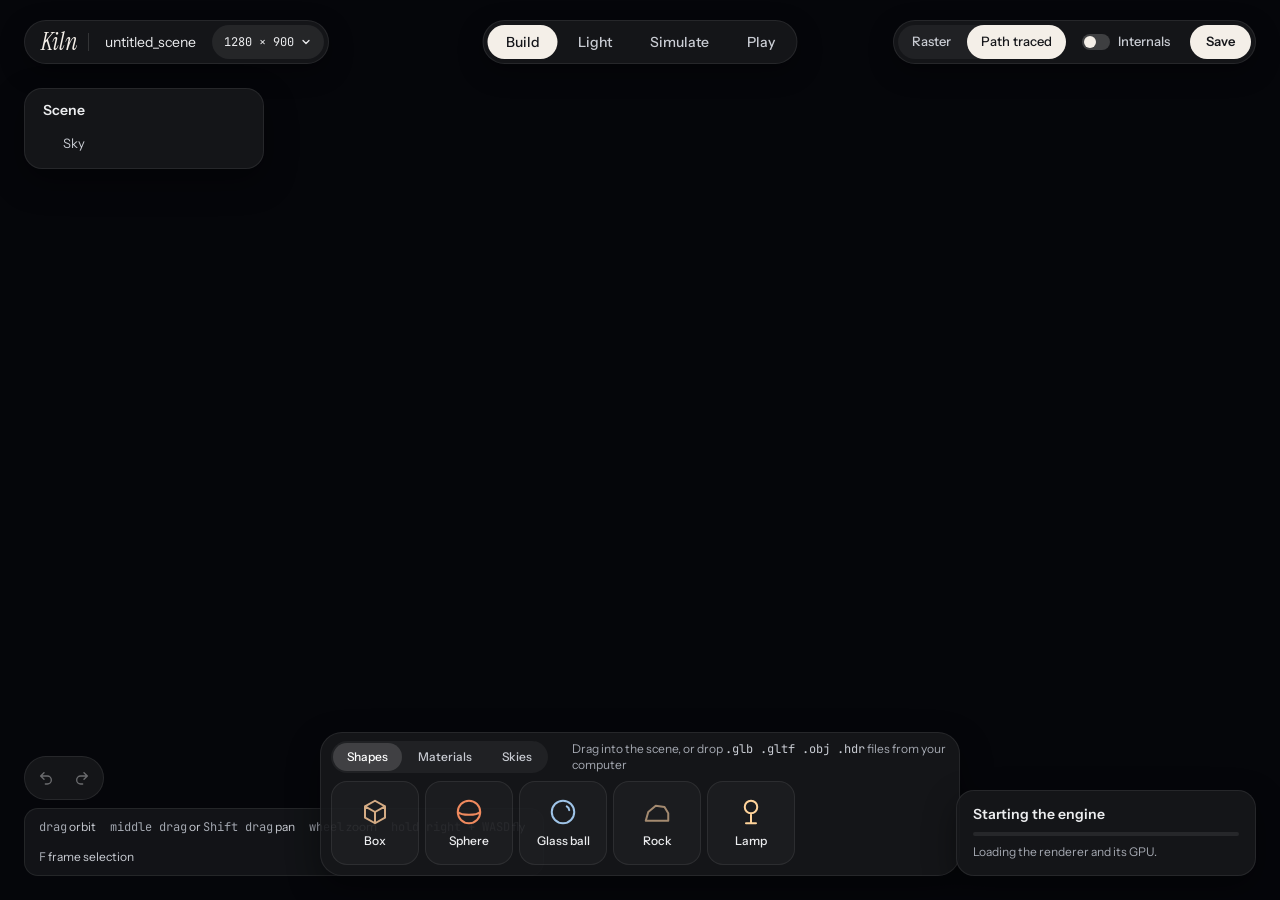
==== commit 209d8ce7: "editor: the threaded page The editor's page loads engine_mt.js (-pthread, OpenMP through omp_web.c, " ====
--- a/web/editor/index.html
+++ b/web/editor/index.html
@@ -51,6 +51,9 @@
     <button type="submit" class="primary">Apply</button>
   </form>
   <span class="caption">By default the frame is the whole window, at the screen's real pixels. Another size is shown whole, with dark bars where its shape differs.</span>
+  <h2>Frame rate</h2>
+  <div role="radiogroup" aria-label="Frame rate" id="fps-caps" class="segmented quiet fps-caps"></div>
+  <span class="caption" id="fps-note">A browser always shows frames in step with the display (it has no vsync switch). Fewer frames give the path tracer more time in each: the image follows the camera in every frame shown.</span>
 </section>
 
 <nav class="pill modes" aria-label="Mode">
@@ -338,6 +341,22 @@
 </div>
 
 <script src="editor.js"></script>
-<script async src="engine.js"></script>
+<script>
+  // the engine: its threaded build (engine_mt.js: the CPU's loops on all the machine's threads)
+  // when the page is cross-origin isolated (SharedArrayBuffer: a server that sends COOP/COEP,
+  // as make serve does) and the file is there, unless ?threads=1; else engine.js, one thread
+  (() => {
+    const one = new URLSearchParams(location.search).get('threads') === '1';
+    const load = (src, fallback) => {
+      const s = document.createElement('script');
+      s.src = src;
+      s.async = true;
+      if (fallback) s.onerror = () => { s.remove(); load(fallback, null); };
+      document.body.appendChild(s);
+    };
+    window.KILN_THREADS = !!(self.crossOriginIsolated && !one);
+    if (window.KILN_THREADS) load('engine_mt.js', 'engine.js'); else load('engine.js', null);
+  })();
+</script>
 </body>
 </html>
--- a/web/editor/editor.css
+++ b/web/editor/editor.css
@@ -103,6 +103,8 @@
 .res-custom input[aria-invalid="true"] { border-color: var(--axis-x); }
 .res-custom .times { padding-bottom: 9px; color: var(--text-muted); }
 .res-custom .primary { border-radius: 8px; padding: 0 14px; }
+.fps-caps { align-self: flex-start; }
+.fps-caps button { height: 30px; padding: 0 12px; font-size: 12px; }
 .caption { font-size: 12px; line-height: 1.4; color: var(--text-muted); }
 
 /* mode tabs (5.4) */
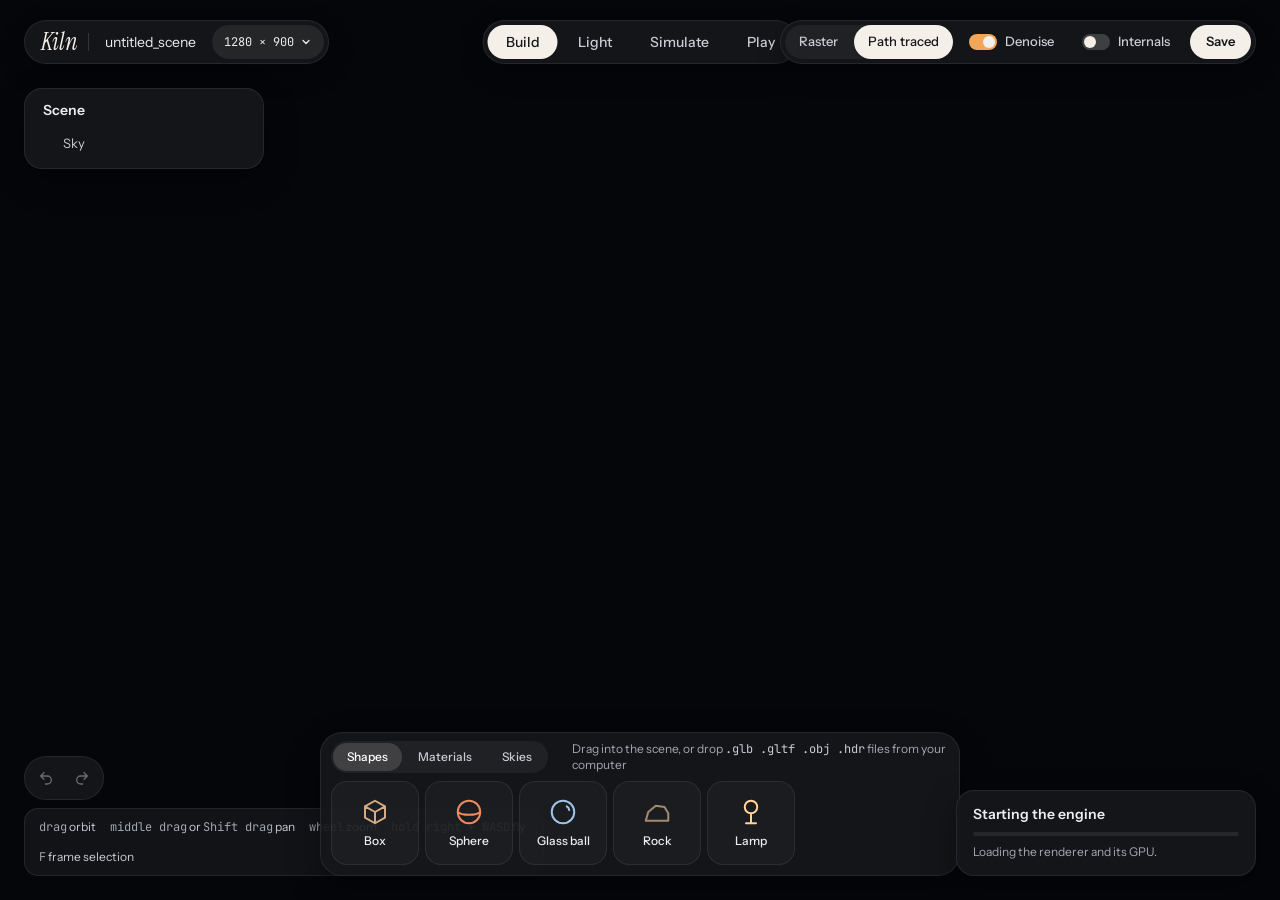
==== commit 1e0b3a07: "editor: a Denoise switch Beside the renderer: on, the path traced image as the denoiser smooths it; " ====
--- a/web/editor/index.html
+++ b/web/editor/index.html
@@ -68,6 +68,9 @@
     <button type="button" data-backend="1" aria-pressed="false" title="Raster: instant, one light, hard shadows">Raster</button>
     <button type="button" data-backend="0" aria-pressed="true" title="Path traced: all light, refines over time">Path traced</button>
   </div>
+  <button type="button" id="denoise" class="switch" aria-pressed="true" title="The path traced image smoothed while its samples add up; off: the samples as they are, grainy at first">
+    <span class="track" aria-hidden="true"><span class="knob"></span></span>Denoise
+  </button>
   <button type="button" id="internals" class="switch" aria-pressed="false">
     <span class="track" aria-hidden="true"><span class="knob"></span></span>Internals
   </button>
--- a/web/editor/editor.css
+++ b/web/editor/editor.css
@@ -125,6 +125,7 @@
 .switch .track { width: 28px; height: 16px; border-radius: 999px; background: #FFFFFF2E; display: flex; align-items: center; justify-content: flex-start; padding: 0 2px; }
 .switch .knob { width: 12px; height: 12px; border-radius: 50%; background: var(--accent-ivory); }
 .switch[aria-pressed="true"] .track { background: var(--accent-amber); justify-content: flex-end; }
+.switch:disabled { opacity: 0.4; cursor: default; }
 
 /* save menu (5.7) */
 .save-menu { right: var(--margin); top: 76px; width: 280px; padding: 6px; display: flex; flex-direction: column; gap: 2px; border-radius: 16px; }
